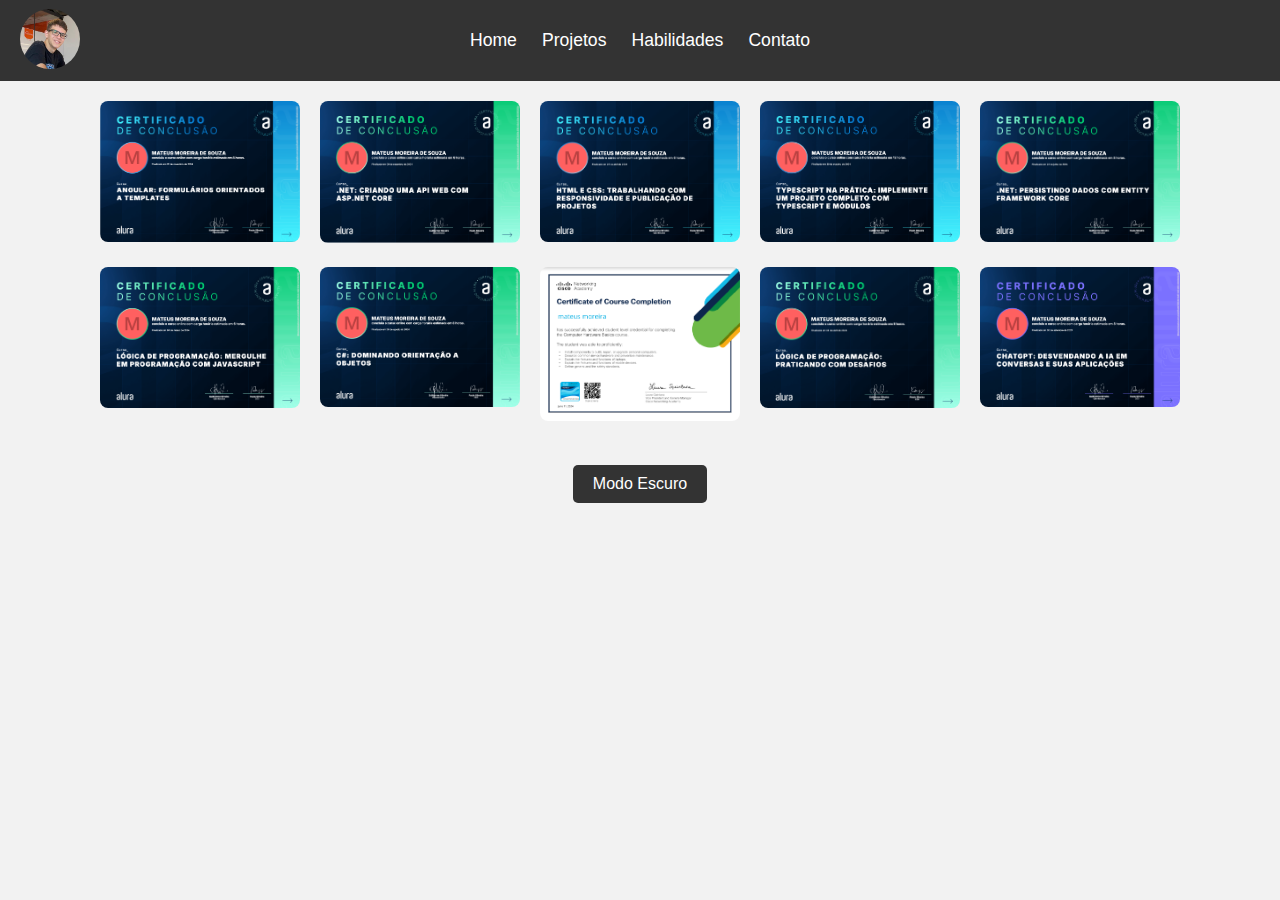
==== certificados.html @ 8a7ac3f8 "Add files via upload" ====
<!DOCTYPE html>
<html lang="pt-BR">
<head>
    <meta charset="UTF-8">
    <meta name="viewport" content="width=device-width, initial-scale=1.0">
    <link rel="stylesheet" href="./Certificados/certificados.css">
    <title>Certificados</title>
</head>
<body>
    <header>
        <div class="profile">
            <img src="./apresentação/perfil.png" alt="Foto de Perfil">
        </div>
        <nav>
            <ul>
                <li><a href="home.html">Home</a></li>
                <li><a href="projetos.html">Projetos</a></li>
                <li><a href="habilidades.html">Habilidades</a></li>
                <li><a href="contato.html">Contato</a></li>
            </ul>
        </nav>
    </header>

    <main>
        <div class="certificates">
            <div class="certificate">
                <img src="./Certificados/angular.png" alt="Um curso em que entendi a funcionalidade e a usabilidade do framework angular. ">
            </div>
            <div class="certificate">
                <img src="./Certificados/API.png" alt="Fiz minha primeira API utilizano o swagger, além de trabalhar com o token jwt para entender um pouco de autorização e segurança de um backend ">
            </div>
			<div class="certificate">
                <img src="./Certificados/HTML&CSS(1).png" alt="Portanto estudar na escola, um curso para aprimorar o conhecimento não é demais, e nesse curso consegui não só aprimorar meu conhecimento em html e css, como enfatizei diversos outros que não conseguia me recordar muito bem ">
            </div>
            <div class="certificate">
                <img src="./Certificados/TypeScript.png" alt="Nesse curso aprendi type script assim como a utilização do node.js, também trabalhei bastante com o terminal do vscode para conseguir sempre atualizar os códigos de ts para js automaticamente ">
            </div>
			<div class="certificate">
                <img src="./Certificados/Entity.png" alt=" ADO.NET e Entity Framework e aprenda como aplicar no projeto, além de genéricos do c#">
            </div>
            <div class="certificate">
                <img src="./Certificados/Js.png" alt="Aprendi a fazer minhas primeiras aplicações com java script, um curso em que ensina desde o básico a como codar em js">
            </div>
			<div class="certificate">
                <img src="./Certificados/csharp.png" alt="Aprimorei bastante meus conheciemntos em c# com esse curso, de modo que os enfatizei e consegui em seguida criar minha primeira API">
            </div>
            <div class="certificate">
                <img src="./Certificados/cisco.png" alt="Curso onde aprendi um pouco de hardware">
            </div>
			<div class="certificate">
                <img src="./Certificados/logica.png" alt="Nesse curso desenvolvi melhor minha lógica de programação, para entender resoluções melhores">
            </div>
            <div class="certificate">
                <img src="./Certificados/chatgpt.png" alt="Curso bônus que fiz para me integrar aos debates da contemporaneidade.">
            </div>

			<button id="darkModeToggle" class="dark-mode-btn">Modo Escuro</button>
        </div>
    </main>

    <div id="myModal" class="modal">
        <span class="close">&times;</span>
        <img class="modal-content" id="img01">
        <div id="caption"></div>
    </div>

    <script src="./Certificados/certificados.js"></script>
</body>
</html>
---- Certificados/certificados.css ----
* {
    box-sizing: border-box;
    margin: 0;
    padding: 0;
}

body {
    font-family: Arial, sans-serif;
    background-color: #f2f2f2;
    display: flex;
    flex-direction: column;
    align-items: center;
}

header {
    width: 100%;
    display: flex;
    align-items: center;
    justify-content: center;
    padding: 30px 0; /* Aumentei o padding para dar mais altura ao header */
    background-color: #333;
    color: white;
    position: relative;
}

header .profile {
    position: absolute;
    left: 20px;
}

header .profile img {
    width: 60px; /* Aumentei o tamanho da imagem para se ajustar ao novo header */
    height: 60px;
    border-radius: 50%;
}

header nav ul {
    list-style: none;
    display: flex;
    gap: 25px; /* Aumentei o espaçamento entre os links */
}

header nav ul li a {
    color: white;
    text-decoration: none;
    transition: color 0.3s;
    font-size: 1.1em; /* Aumentei o tamanho da fonte para dar mais destaque */
}

header nav ul li a:hover {
    color: yellow;
}

main {
    width: 100%;
    max-width: 1200px;
    display: flex;
    flex-wrap: wrap;
    justify-content: center;
    padding: 20px;
    gap: 20px;
}

.certificates {
    display: flex;
    flex-wrap: wrap;
    justify-content: center;
    gap: 20px;
}

.certificate {
    width: 200px;
    transition: transform 0.2s;
    cursor: pointer;
}

.certificate img {
    width: 100%;
    border-radius: 8px;
}

.certificate:hover {
    transform: scale(1.05);
}

/* Modal */
.modal {
    display: none;
    position: fixed;
    z-index: 10;
    padding-top: 50px;
    left: 0;
    top: 0;
    width: 100%;
    height: 100%;
    overflow: auto;
    background-color: rgba(0, 0, 0, 0.9);
}

.modal-content {
    margin: auto;
    display: block;
    width: 80%;
    max-width: 700px;
}

.close {
    position: absolute;
    top: 20px;
    right: 35px;
    color: #fff;
    font-size: 40px;
    font-weight: bold;
    cursor: pointer;
}

#caption {
    margin: auto;
    display: block;
    width: 80%;
    max-width: 700px;
    text-align: center;
    color: #ccc;
    padding: 10px 0;
}

/* Responsividade */
@media (max-width: 768px) {
    header {
        flex-direction: column;
        align-items: center;
        padding: 20px 0; /* Ajuste de padding para dispositivos móveis */
    }

    header .profile {
        position: static;
        margin-bottom: 10px;
    }

    header nav ul {
        flex-direction: column;
        gap: 15px;
    }

    .certificates {
        flex-direction: column;
        gap: 20px;
    }

    .certificate {
        width: 100%;
        max-width: 300px;
    }
}

/* Estilos para o botão de alternância de modo */
.dark-mode-btn {
    background-color: #333;
    color: #fff;
    padding: 10px 20px;
    font-size: 16px;
    border: none;
    border-radius: 5px;
    cursor: pointer;
    margin-top: 20px;
    transition: background-color 0.3s, color 0.3s;
}

.dark-mode-btn:hover {
    background-color: #555;
}

/* Estilos para o modo escuro */
.dark-mode {
    background-color: #333;
    color: #f5f5f5;
}

.dark-mode .sidebar {
    background-color: #444;
    border-right: 2px solid #666;
}

.dark-mode .main {
    background-color: #555;
}

.dark-mode .descricao-imagem {
    background-color: #666;
}

.dark-mode .link-item {
    background-color: #777;
}

.dark-mode .link-item:hover {
    background-color: #888;
}
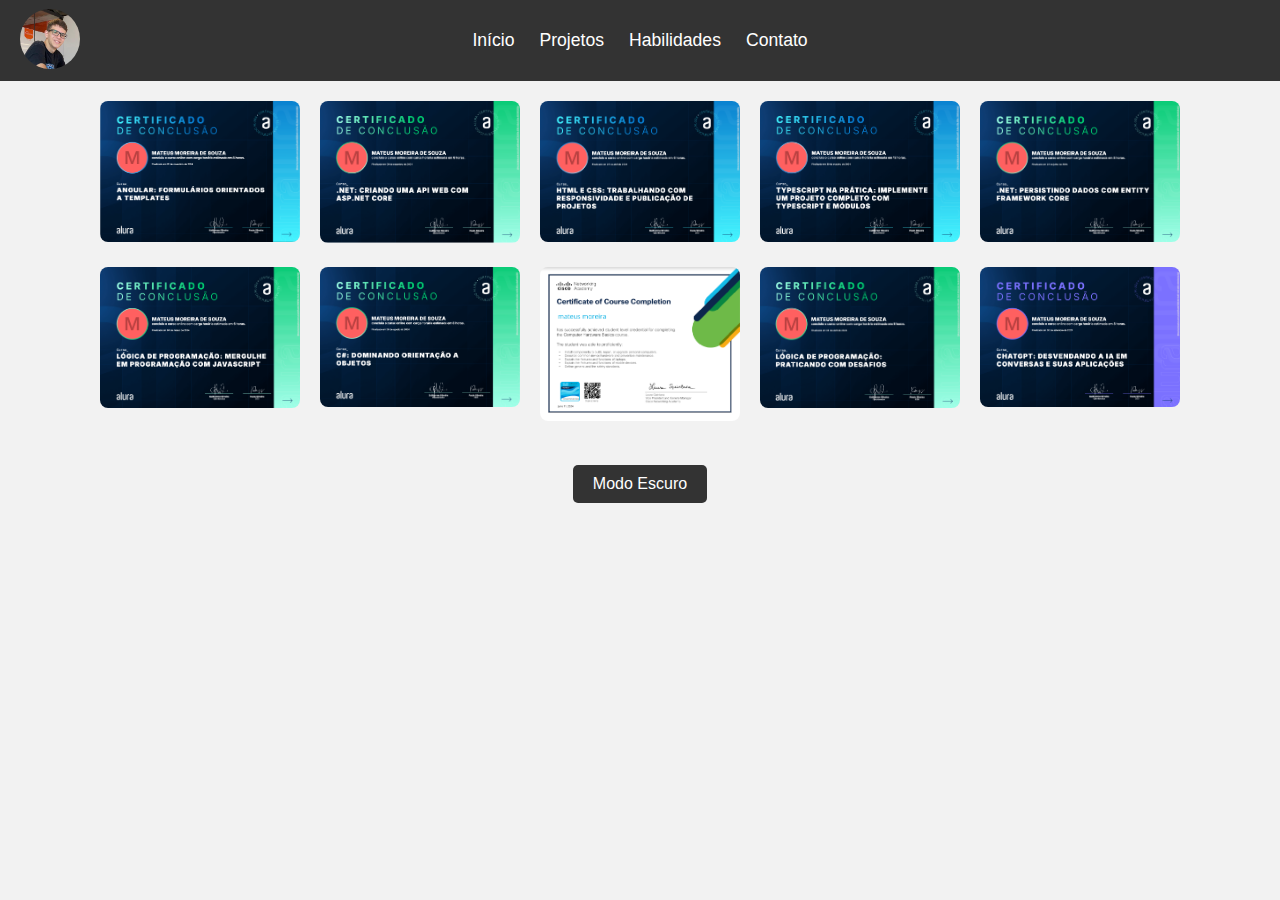
==== commit 6d107771: "Update certificados.html" ====
--- a/certificados.html
+++ b/certificados.html
@@ -13,7 +13,7 @@
         </div>
         <nav>
             <ul>
-                <li><a href="home.html">Home</a></li>
+                <li><a href="index.html">Início</a></li>
                 <li><a href="projetos.html">Projetos</a></li>
                 <li><a href="habilidades.html">Habilidades</a></li>
                 <li><a href="contato.html">Contato</a></li>
